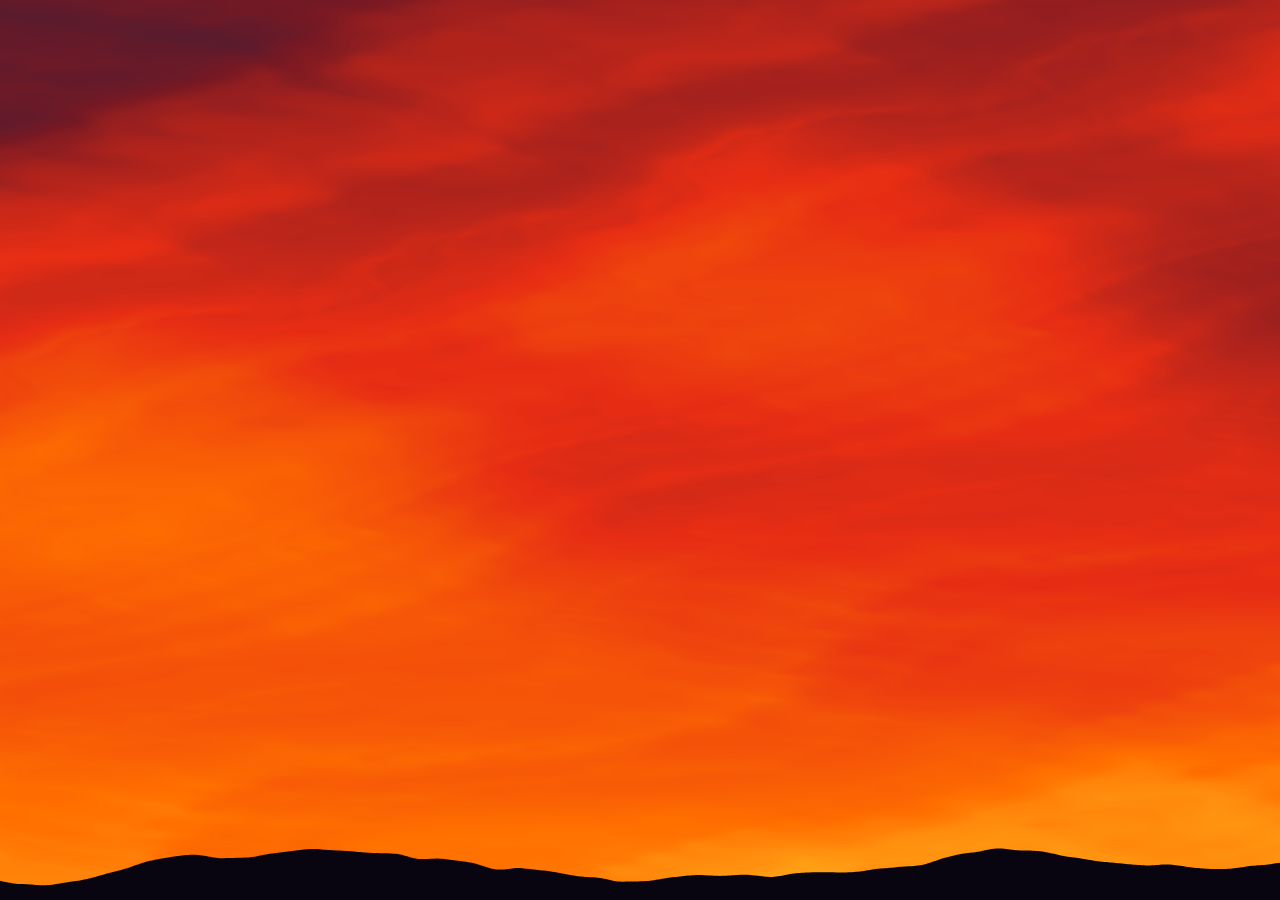
==== index.html @ dbf2c550 "add: initial commit" ====
<!DOCTYPE html>
<html lang="en">
<head>
  <meta charset="utf-8" />
  <meta name="viewport" content="width=device-width, initial-scale=1.0" />
  <title>Natural Wavy Sunset</title>
  <style>
    html, body {
      margin: 0;
      padding: 0;
      width: 100%;
      height: 100%;
      overflow: hidden;
      background-color: #000;
    }
    canvas {
      display: block;
    }
  </style>
</head>
<body>
  <canvas id="main-canvas"></canvas>
  <script src="script.js"></script>
</body>
</html>
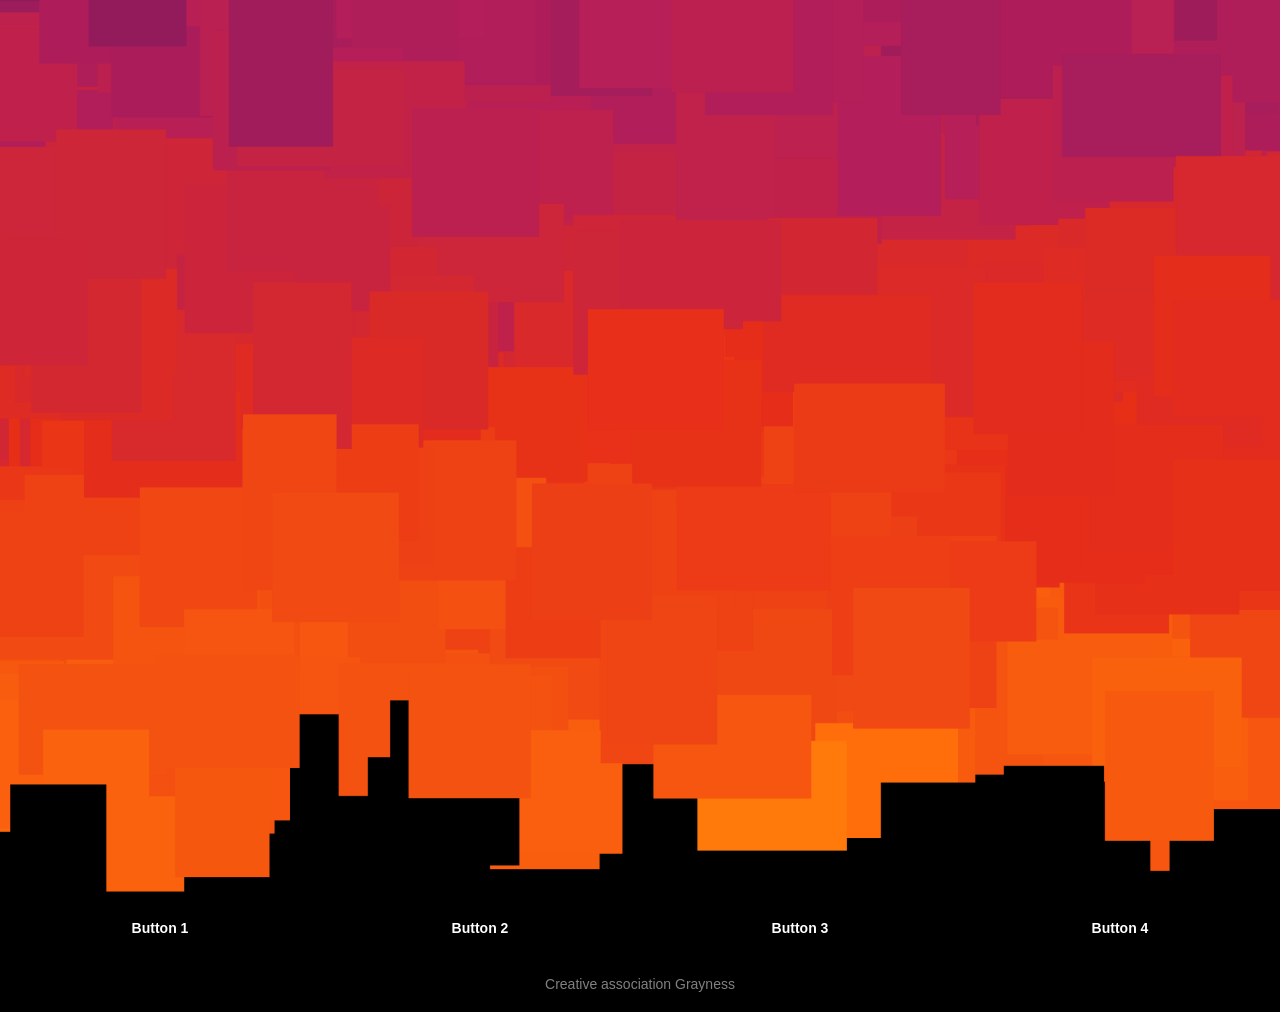
==== commit b23dfc45: "add: normal styles, buttons" ====
--- a/index.html
+++ b/index.html
@@ -1,25 +1,28 @@
 <!DOCTYPE html>
 <html lang="en">
 <head>
-  <meta charset="utf-8" />
-  <meta name="viewport" content="width=device-width, initial-scale=1.0" />
-  <title>Natural Wavy Sunset</title>
-  <style>
-    html, body {
-      margin: 0;
-      padding: 0;
-      width: 100%;
-      height: 100%;
-      overflow: hidden;
-      background-color: #000;
-    }
-    canvas {
-      display: block;
-    }
-  </style>
+    <meta charset="utf-8" />
+    <meta name="viewport" content="width=device-width, initial-scale=1.0" />
+    <title>#808080 - sunset</title>
+    <link rel="stylesheet" href="styles.css" />
 </head>
 <body>
-  <canvas id="main-canvas"></canvas>
-  <script src="script.js"></script>
+    <div class="site-wrapper">
+        <div class="canvas-viewport">
+            <canvas id="main-canvas" width="2000" height="2000" />
+        </div>
+
+        <div class="controls-section">
+            <div class="button-grid">
+                <button class="control-btn" type="button">Button 1</button>
+                <button class="control-btn" type="button">Button 2</button>
+                <button class="control-btn" type="button">Button 3</button>
+                <button class="control-btn" type="button">Button 4</button>
+            </div>
+            <div class="footer-text">Creative association Grayness</div>
+        </div>
+    </div>
+
+    <script src="script.js"></script>
 </body>
 </html>
--- a/styles.css
+++ b/styles.css
@@ -0,0 +1,95 @@
+html, body {
+    margin: 0;
+    padding: 0;
+    width: 100%;
+    min-height: 100%;
+    background-color: #000000;
+    font-family: sans-serif;
+    overflow-x: hidden;
+    overflow-y: auto;
+}
+
+.site-wrapper {
+    display: flex;
+    flex-direction: column;
+    align-items: center;
+    width: 100%;
+    min-height: 100vh;
+}
+
+/* Viewport container that acts like background-size: cover for a 2000x2000 canvas */
+.canvas-viewport {
+    position: relative;
+    width: 100vw;
+    height: 100vh;
+    max-height: 100vh;
+    overflow: hidden;
+    background-color: #000000;
+    display: flex;
+    justify-content: center;
+    align-items: center;
+}
+
+#main-canvas {
+    position: absolute;
+}
+
+/* Controls / Buttons Section */
+.controls-section {
+    width: 100%;
+    background-color: #000000;
+    display: flex;
+    flex-direction: column;
+    align-items: center;
+    margin: 0;
+    padding: 0;
+}
+
+.button-grid {
+    display: grid;
+    grid-template-columns: repeat(4, 1fr);
+    gap: 0;
+    width: 100%;
+    margin: 0;
+    padding: 0;
+}
+
+.control-btn {
+    background-color: #000000;
+    color: #ffffff;
+    border: none;
+    padding: 20px 10px;
+    font-size: 14px;
+    font-weight: bold;
+    cursor: pointer;
+    border-radius: 0;
+    text-align: center;
+    transition: opacity 0.2s;
+    width: 100%;
+    box-sizing: border-box;
+}
+
+.control-btn:hover {
+    opacity: 0.8;
+}
+
+.footer-text {
+    color: #808080;
+    font-size: 14px;
+    text-align: center;
+    padding: 20px 0;
+    margin: 0;
+}
+
+/* Responsive Breakpoints for Buttons */
+@media (max-width: 768px) {
+    .button-grid {
+        grid-template-columns: repeat(2, 1fr);
+    }
+}
+
+@media (max-width: 400px) {
+    .button-grid {
+        grid-template-columns: 1fr;
+    }
+}
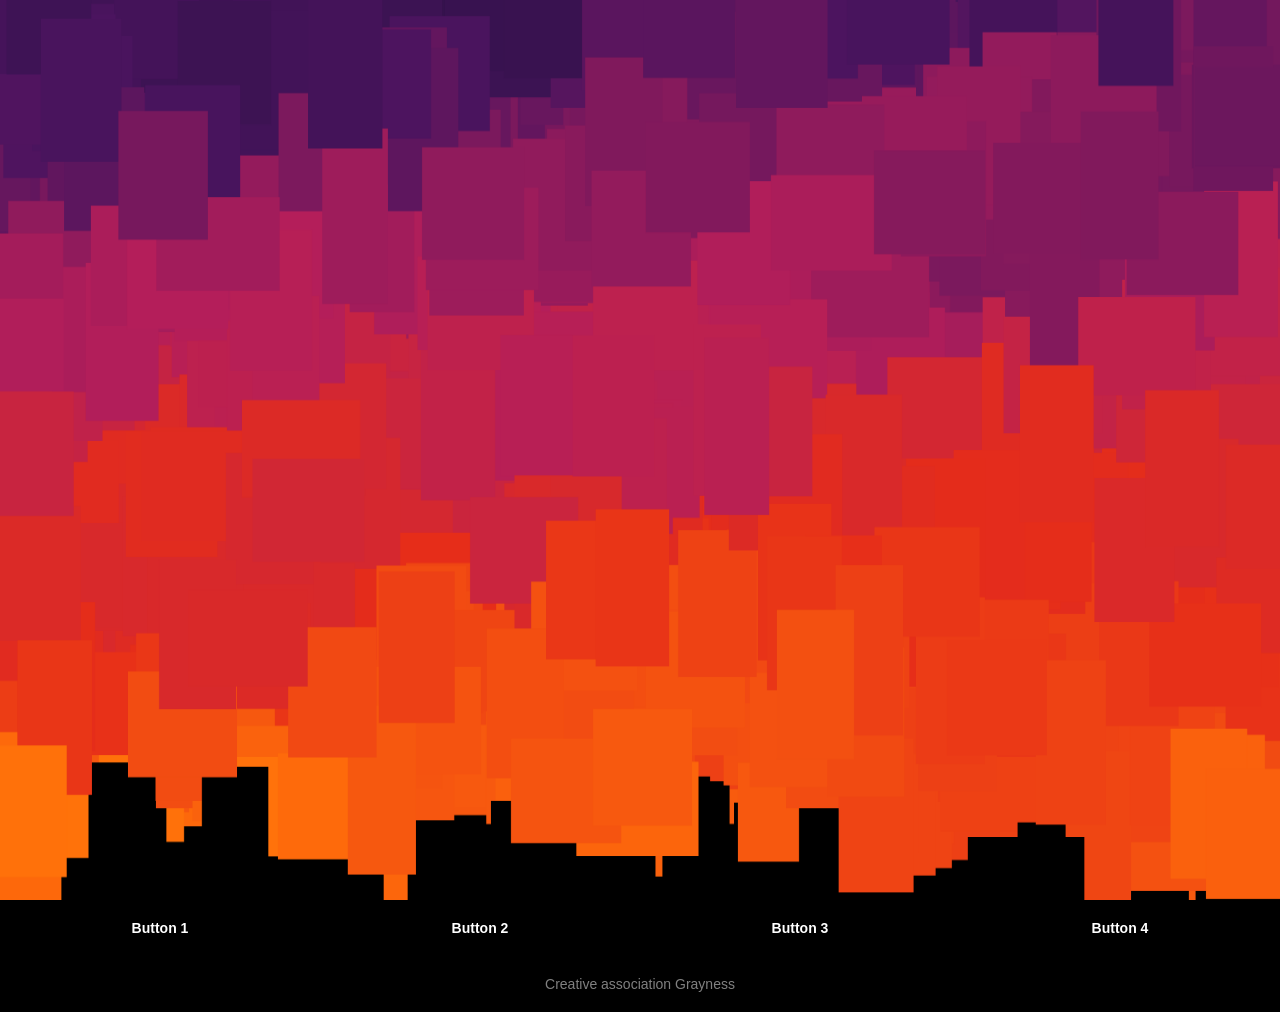
==== commit 7ab6ad7d: "upd: fix regen on resize" ====
--- a/index.html
+++ b/index.html
@@ -9,7 +9,7 @@
 <body>
     <div class="site-wrapper">
         <div class="canvas-viewport">
-            <canvas id="main-canvas" width="2000" height="2000" />
+            <canvas id="main-canvas" width="2000" height="2000" class="fade"></canvas>
         </div>
 
         <div class="controls-section">
--- a/styles.css
+++ b/styles.css
@@ -25,13 +25,19 @@
     max-height: 100vh;
     overflow: hidden;
     background-color: #000000;
-    display: flex;
-    justify-content: center;
-    align-items: center;
 }
 
 #main-canvas {
-    position: absolute;
+    display: block;
+    width: 100% !important;
+    height: 100% !important;
+    object-fit: fill;
+    opacity: 1;
+    transition: opacity 0.8s ease-in-out;
+}
+
+#main-canvas.fade {
+    opacity: 0;
 }
 
 /* Controls / Buttons Section */
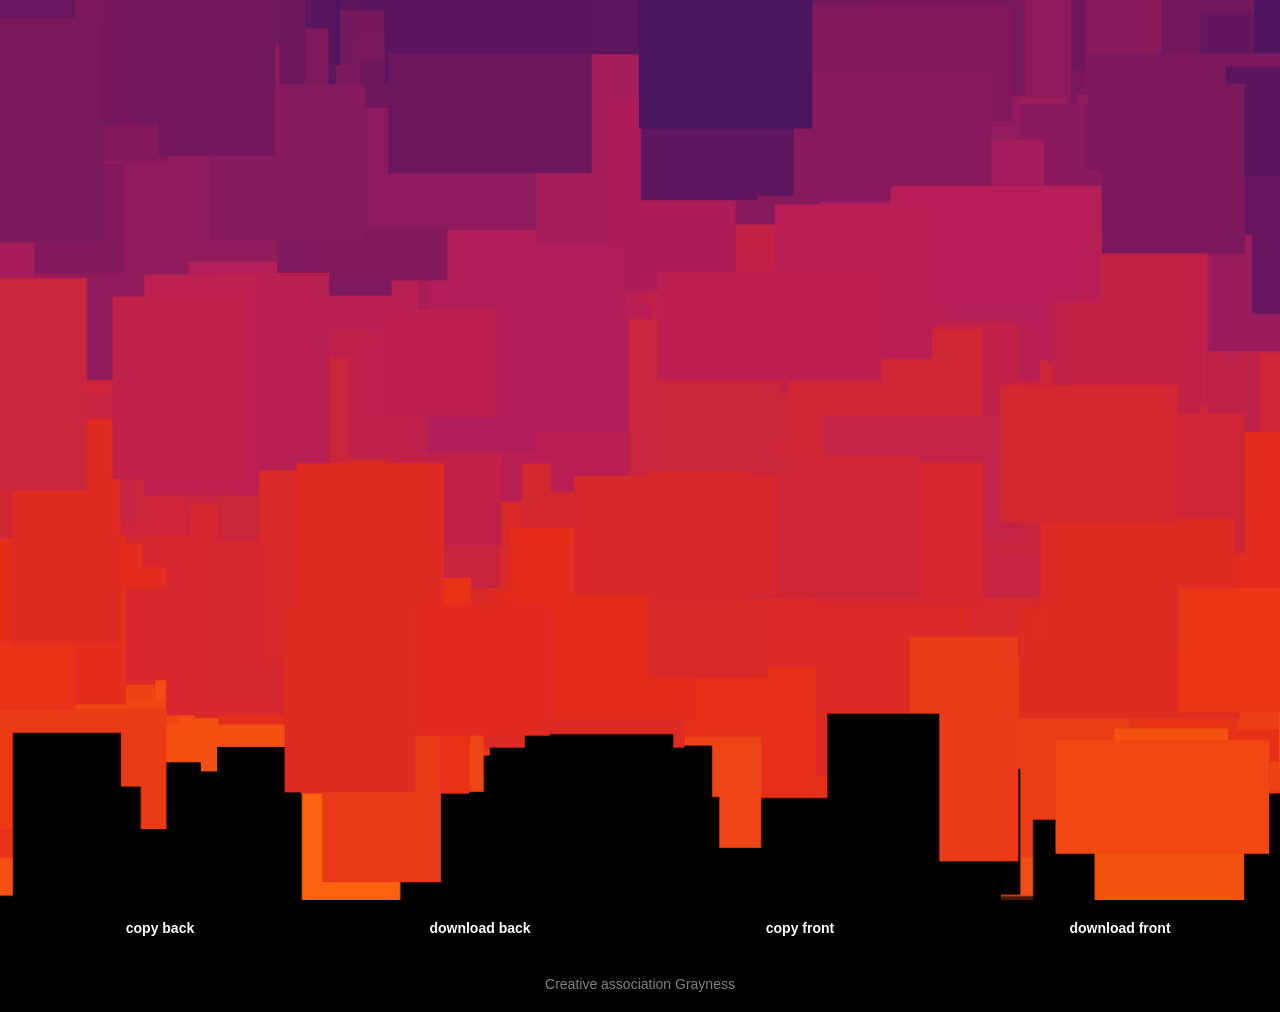
==== commit a74b435b: "add: copy/download" ====
--- a/index.html
+++ b/index.html
@@ -14,10 +14,10 @@
 
         <div class="controls-section">
             <div class="button-grid">
-                <button class="control-btn" type="button">Button 1</button>
-                <button class="control-btn" type="button">Button 2</button>
-                <button class="control-btn" type="button">Button 3</button>
-                <button class="control-btn" type="button">Button 4</button>
+                <button id="copy-back-btn" class="control-btn" type="button">copy back</button>
+                <button id="download-back-btn" class="control-btn" type="button">download back</button>
+                <button id="copy-front-btn" class="control-btn" type="button">copy front</button>
+                <button id="download-front-btn" class="control-btn" type="button">download front</button>
             </div>
             <div class="footer-text">Creative association Grayness</div>
         </div>
--- a/styles.css
+++ b/styles.css
@@ -17,7 +17,6 @@
     min-height: 100vh;
 }
 
-/* Viewport container that acts like background-size: cover for a 2000x2000 canvas */
 .canvas-viewport {
     position: relative;
     width: 100vw;
@@ -25,15 +24,16 @@
     max-height: 100vh;
     overflow: hidden;
     background-color: #000000;
+    display: flex;
+    justify-content: center;
+    align-items: center;
 }
 
 #main-canvas {
     display: block;
-    width: 100% !important;
-    height: 100% !important;
-    object-fit: fill;
+    position: absolute;
     opacity: 1;
-    transition: opacity 0.8s ease-in-out;
+    transition: opacity 0.3s ease-in-out;
 }
 
 #main-canvas.fade {
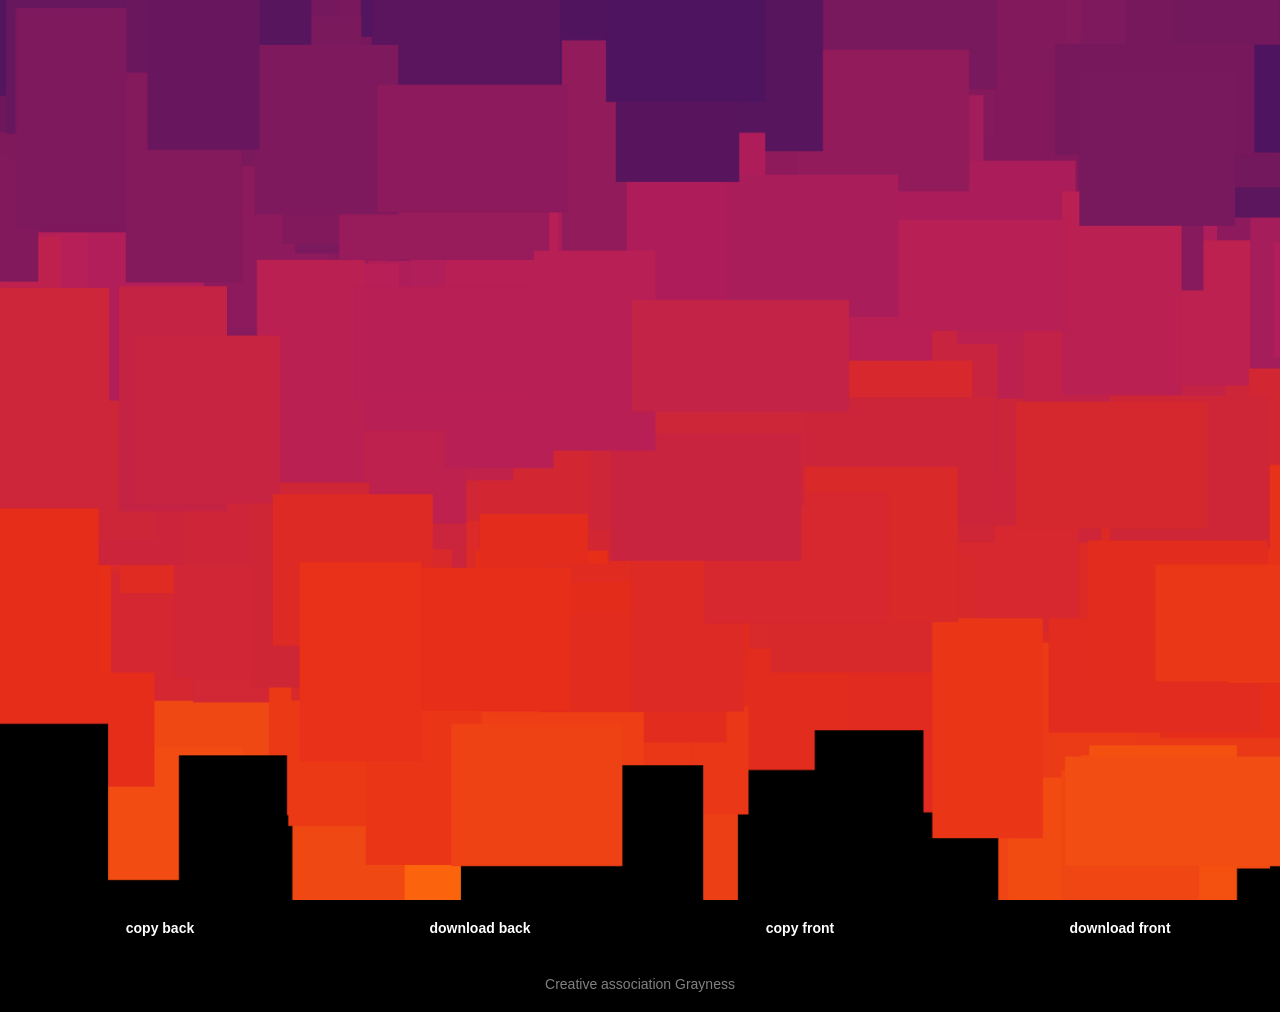
==== commit 7394b011: "add: favicon to index.html" ====
--- a/index.html
+++ b/index.html
@@ -5,6 +5,7 @@
     <meta name="viewport" content="width=device-width, initial-scale=1.0" />
     <title>#808080 - sunset</title>
     <link rel="stylesheet" href="styles.css" />
+    <link rel="shortcut icon" href="favicon.ico" type="image/x-icon" />
 </head>
 <body>
     <div class="site-wrapper">
